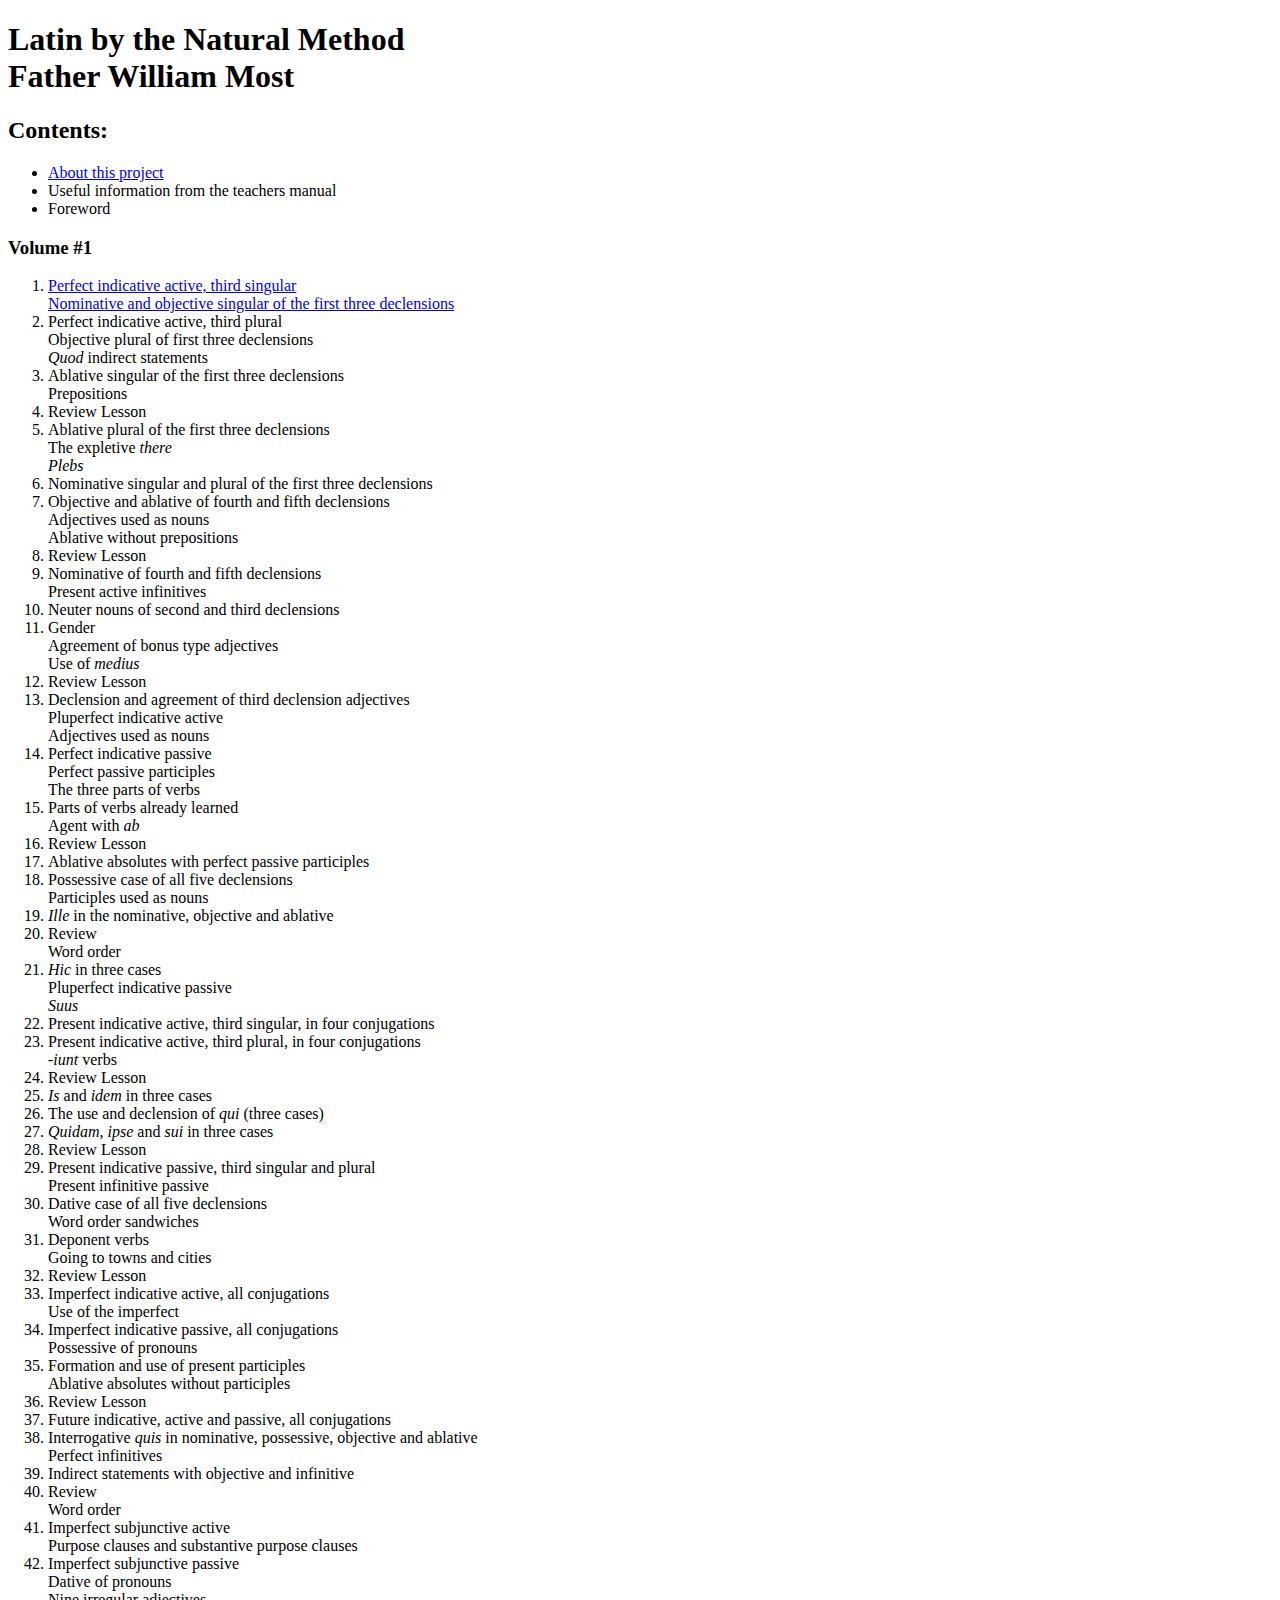
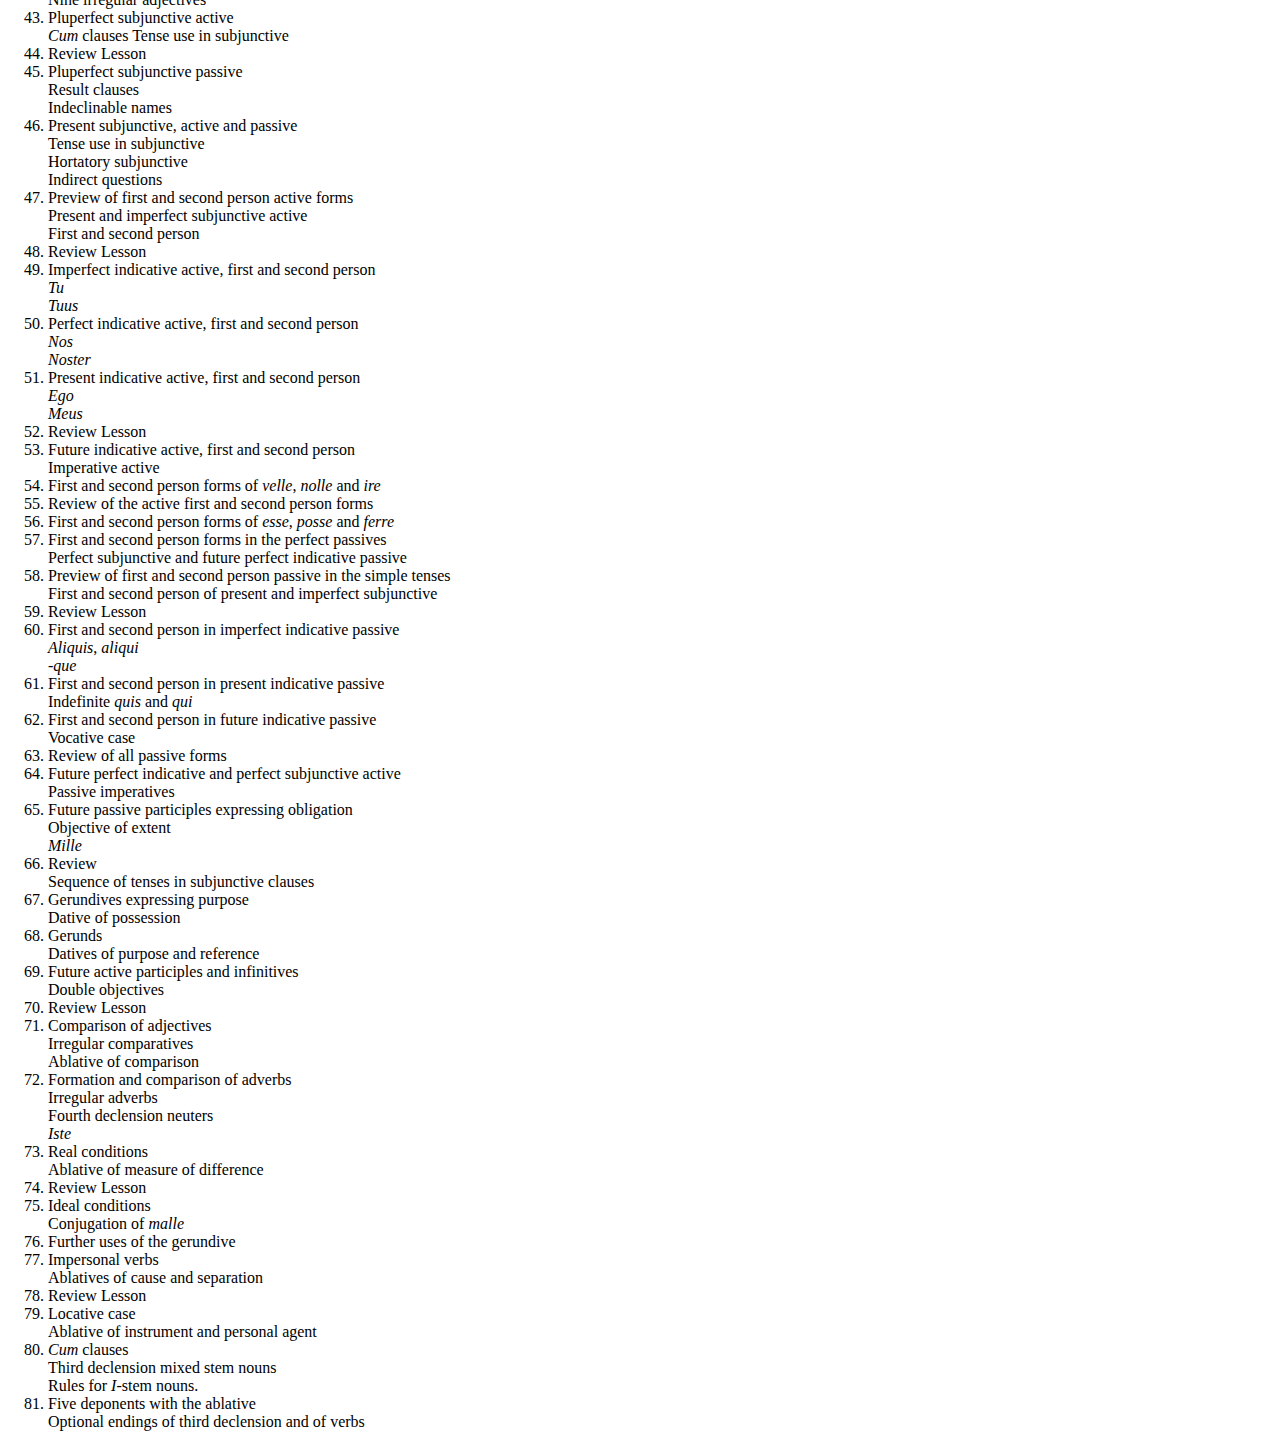
==== index.html @ 804dbb9b "Added index, about page, lesson 1" ====
<!DOCTYPE html>
<html lang="en">
    <head>
        <meta charset="UTF-8">
        <title>Latin by the Natural Method</title>
        <link rel="stylesheet" href="./style.css">
    </head>
    <body>
        <div class="index">
            <h1>Latin by the Natural Method <br>Father William Most</h1>
            <h2>Contents:</h2>
            <ul>
                <li><a href="about.html">About this project</a></li>
                <li>Useful information from the teachers manual</li>
                <li>Foreword</li>
            </ul>
            <h3>Volume #1</h3>
            <ol>
                <li><a href="vol1/vol1-lesson1.html">Perfect indicative active, third singular<br>
                    Nominative and objective singular of the first three declensions</a></li>
                <li>Perfect indicative active, third plural<br>
                    Objective plural of first three declensions<br>
                    <i>Quod</i> indirect statements</li>
                <li>Ablative singular of the first three declensions<br>
                    Prepositions </li>
                <li>Review Lesson</li>
                <li>Ablative plural of the first three declensions<br>
                    The expletive <i>there</i><br>
                    <i>Plebs</i></li>
                <li>Nominative singular and plural of the first three declensions</li>
                <li>Objective and ablative of fourth and fifth declensions<br>
                    Adjectives used as nouns<br>
                    Ablative without prepositions</li>
                <li>Review Lesson</li>
                <li>Nominative of fourth and fifth declensions<br>
                    Present active infinitives</li>
                <li>Neuter nouns of second and third declensions</li>
                <li>Gender<br>
                    Agreement of bonus type adjectives<br>
                    Use of <i>medius</i></li>
                <li>Review Lesson</li>
                <li>Declension and agreement of third declension adjectives<br>
                    Pluperfect indicative active<br>
                    Adjectives used as nouns
                </li>
                <li>Perfect indicative passive<br>
                    Perfect passive participles<br>
                    The three parts of verbs</li>
                <li>Parts of verbs already learned<br>
                    Agent with <i>ab</i></li>
                <li>Review Lesson</li>
                <li>Ablative absolutes with perfect passive participles</li>
                <li>Possessive case of all five declensions<br>
                    Participles used as nouns</li>
                <li><i>Ille</i> in the nominative, objective and ablative</li>
                <li>Review<br>
                    Word order</li>
                <li><i>Hic</i> in three cases<br>
                    Pluperfect indicative passive<br>
                    <i>Suus</i></li>
                <li>Present indicative active, third singular, in four conjugations</li>
                <li>Present indicative active, third plural, in four conjugations<br>
                    <i>-iunt</i> verbs</li>
                <li>Review Lesson</li>
                <li><i>Is</i> and <i>idem</i> in three cases</li>
                <li>The use and declension of <i>qui</i> (three cases)</li>
                <li><i>Quidam</i>, <i>ipse</i> and <i>sui</i> in three cases</li>
                <li>Review Lesson</li>
                <li>Present indicative passive, third singular and plural<br>
                    Present infinitive passive</li>
                <li>Dative case of all five declensions<br>
                    Word order sandwiches</li>
                <li>Deponent verbs<br>
                    Going to towns and cities</li>
                <li>Review Lesson</li>
                <li>Imperfect indicative active, all conjugations<br>
                    Use of the imperfect</li>
                <li>Imperfect indicative passive, all conjugations<br>
                    Possessive of pronouns</li>
                <li>Formation and use of present participles<br>
                    Ablative absolutes without participles</li>
                <li>Review Lesson</li>
                <li>Future indicative, active and passive, all conjugations</li>
                <li>Interrogative <i>quis</i> in nominative, possessive, objective and ablative<br>
                    Perfect infinitives</li>
                <li>Indirect statements with objective and infinitive</li>
                <li>Review<br>
                    Word order</li>
                <li>Imperfect subjunctive active<br>
                    Purpose clauses and substantive purpose clauses</li>
                <li>Imperfect subjunctive passive<br>
                    Dative of pronouns<br>
                    Nine irregular adjectives</li>
                <li>Pluperfect subjunctive active<br>
                    <i>Cum</i> clauses
                    Tense use in subjunctive </li>
                <li>Review Lesson</li>
                <li>Pluperfect subjunctive passive<br>
                    Result clauses<br>
                    Indeclinable names</li>
                <li>Present subjunctive, active and passive<br>
                    Tense use in subjunctive<br>
                    Hortatory subjunctive<br>
                    Indirect questions</li>
                <li>Preview of first and second person active forms<br>
                    Present and imperfect subjunctive active<br>
                    First and second person</li>
                <li>Review Lesson</li>
                <li>Imperfect indicative active, first and second person<br>
                <i>Tu</i><br>
                <i>Tuus</i></li>
                <li>Perfect indicative active, first and second person<br>
                    <i>Nos</i><br>
                    <i>Noster</i></li>
                <li>Present indicative active, first and second person<br>
                    <i>Ego</i><br>
                    <i>Meus</i></li>
                <li>Review Lesson</li>
                <li>Future indicative active, first and second person<br>
                    Imperative active</li>
                <li>First and second person forms of <i>velle</i>, <i>nolle</i> and <i>ire</i></li>
                <li>Review of the active first and second person forms</li>
                <li>First and second person forms of <i>esse</i>, <i>posse</i> and <i>ferre</i></li>
                <li>First and second person forms in the perfect passives<br>
                    Perfect subjunctive and future perfect indicative passive</li>
                <li>Preview of first and second person passive in the simple tenses<br>
                    First and second person of present and imperfect subjunctive</li>
                <li>Review Lesson</li>
                <li>First and second person in imperfect indicative passive<br>
                    <i>Aliquis</i>, <i>aliqui</i><br>
                    <i>-que</i></li>
                <li>First and second person in present indicative passive<br>
                    Indefinite <i>quis</i> and <i>qui</i></li>
                <li>First and second person in future indicative passive<br>
                    Vocative case</li>
                <li>Review of all passive forms</li>
                <li>Future perfect indicative and perfect subjunctive active<br>
                    Passive imperatives</li>
                <li>Future passive participles expressing obligation<br>
                    Objective of extent<br>
                    <i>Mille</i></li>
                <li>Review<br>
                    Sequence of tenses in subjunctive clauses </li>
                <li>Gerundives expressing purpose<br>
                    Dative of possession</li>
                <li>Gerunds<br>
                    Datives of purpose and reference</li>
                <li>Future active participles and infinitives<br>
                    Double objectives</li>
                <li>Review Lesson</li>
                <li>Comparison of adjectives<br>
                    Irregular comparatives<br>
                    Ablative of comparison</li>
                <li>Formation and comparison of adverbs<br>
                    Irregular adverbs<br>
                    Fourth declension neuters<br>
                    <i>Iste</i></li>
                <li>Real conditions<br>
                    Ablative of measure of difference</li>
                <li>Review Lesson</li>
                <li>Ideal conditions<br>
                    Conjugation of <i>malle</i></li>
                <li>Further uses of the gerundive</li>
                <li>Impersonal verbs<br>
                    Ablatives of cause and separation</li>
                <li>Review Lesson</li>
                <li>Locative case<br>
                    Ablative of instrument and personal agent</li>
                <li><i>Cum</i> clauses<br>
                    Third declension mixed stem nouns<br>
                    Rules for <i>I</i>-stem nouns.</li>
                <li>Five deponents with the ablative<br>
                    Optional endings of third declension and of verbs</li>
            </ol>
        </div>
    </body>
</html>
---- style.css ----
blockquote {
    font-style: italic;
}

span.word:hover {
    color: gray;
    font-weight: 500;
    cursor: pointer;
}

span.highlighted:hover,
span.highlighted {
    color: red;
    font-weight: 500;
}
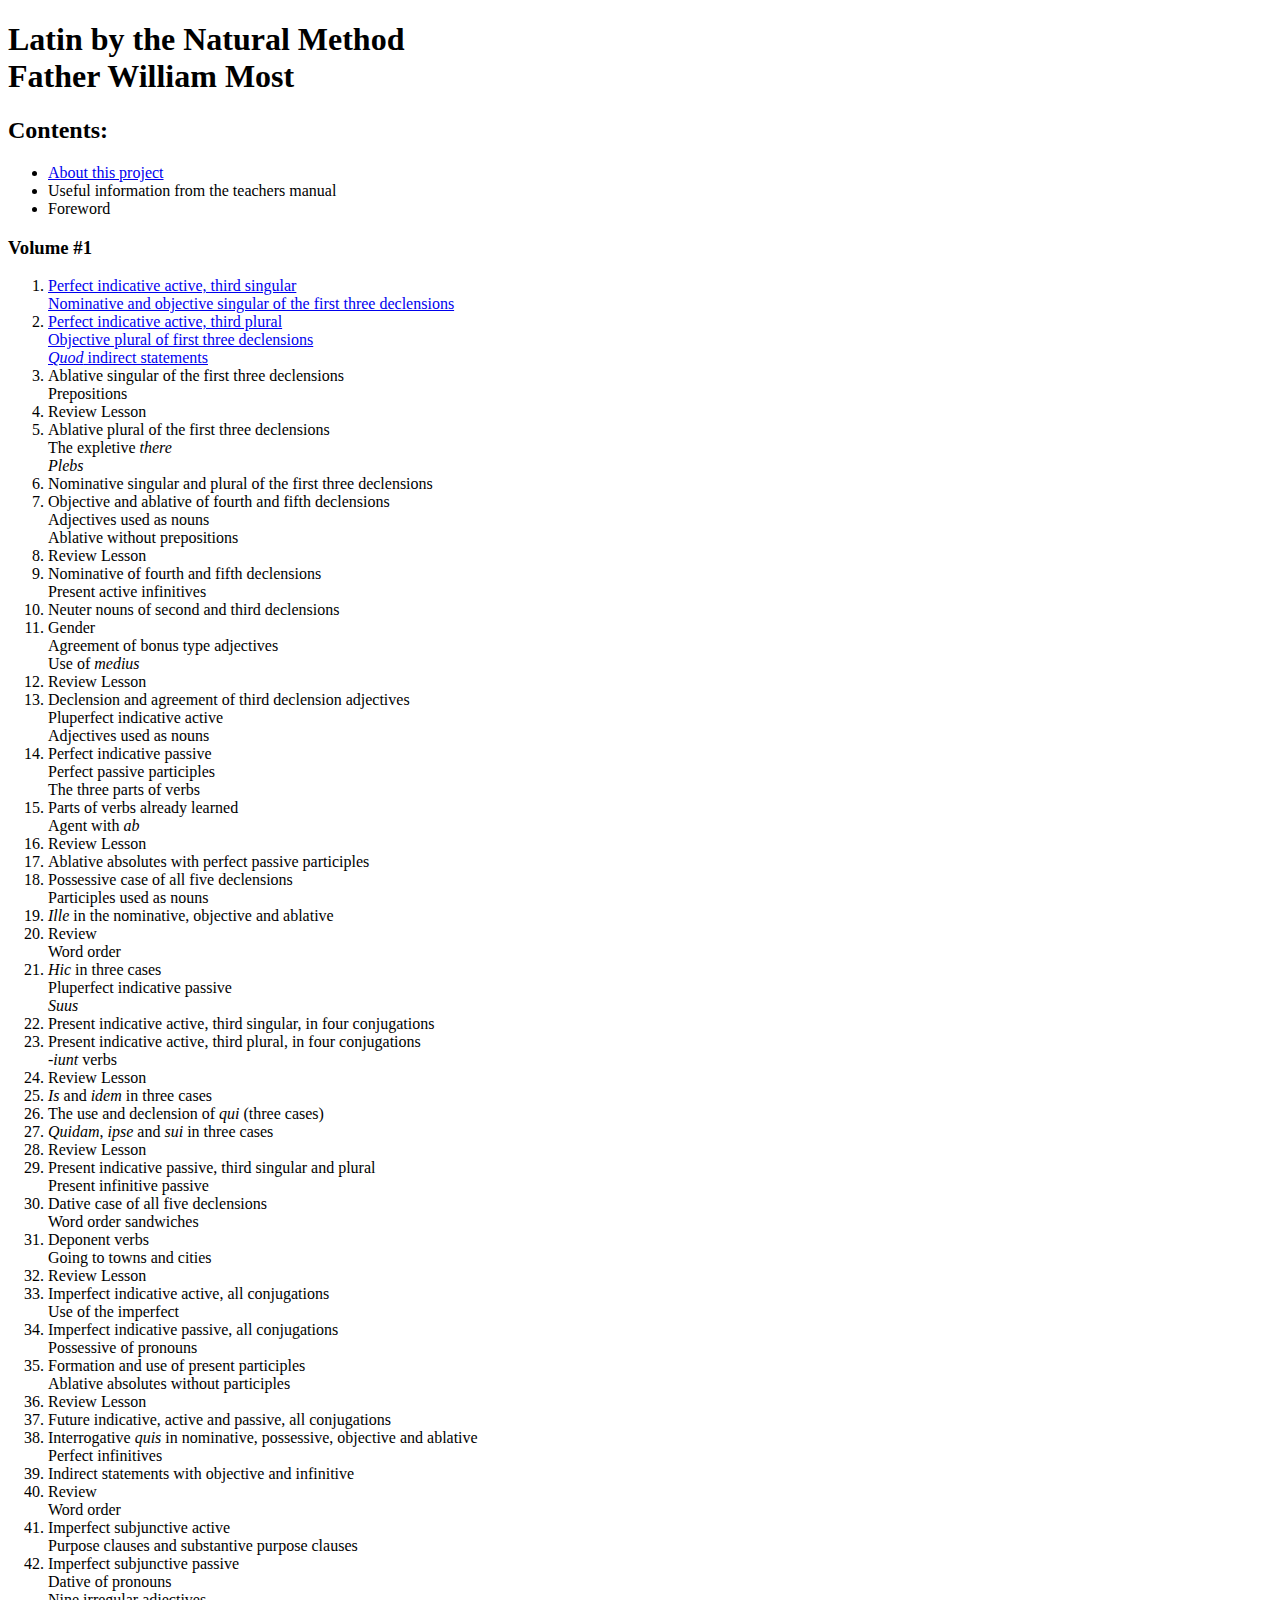
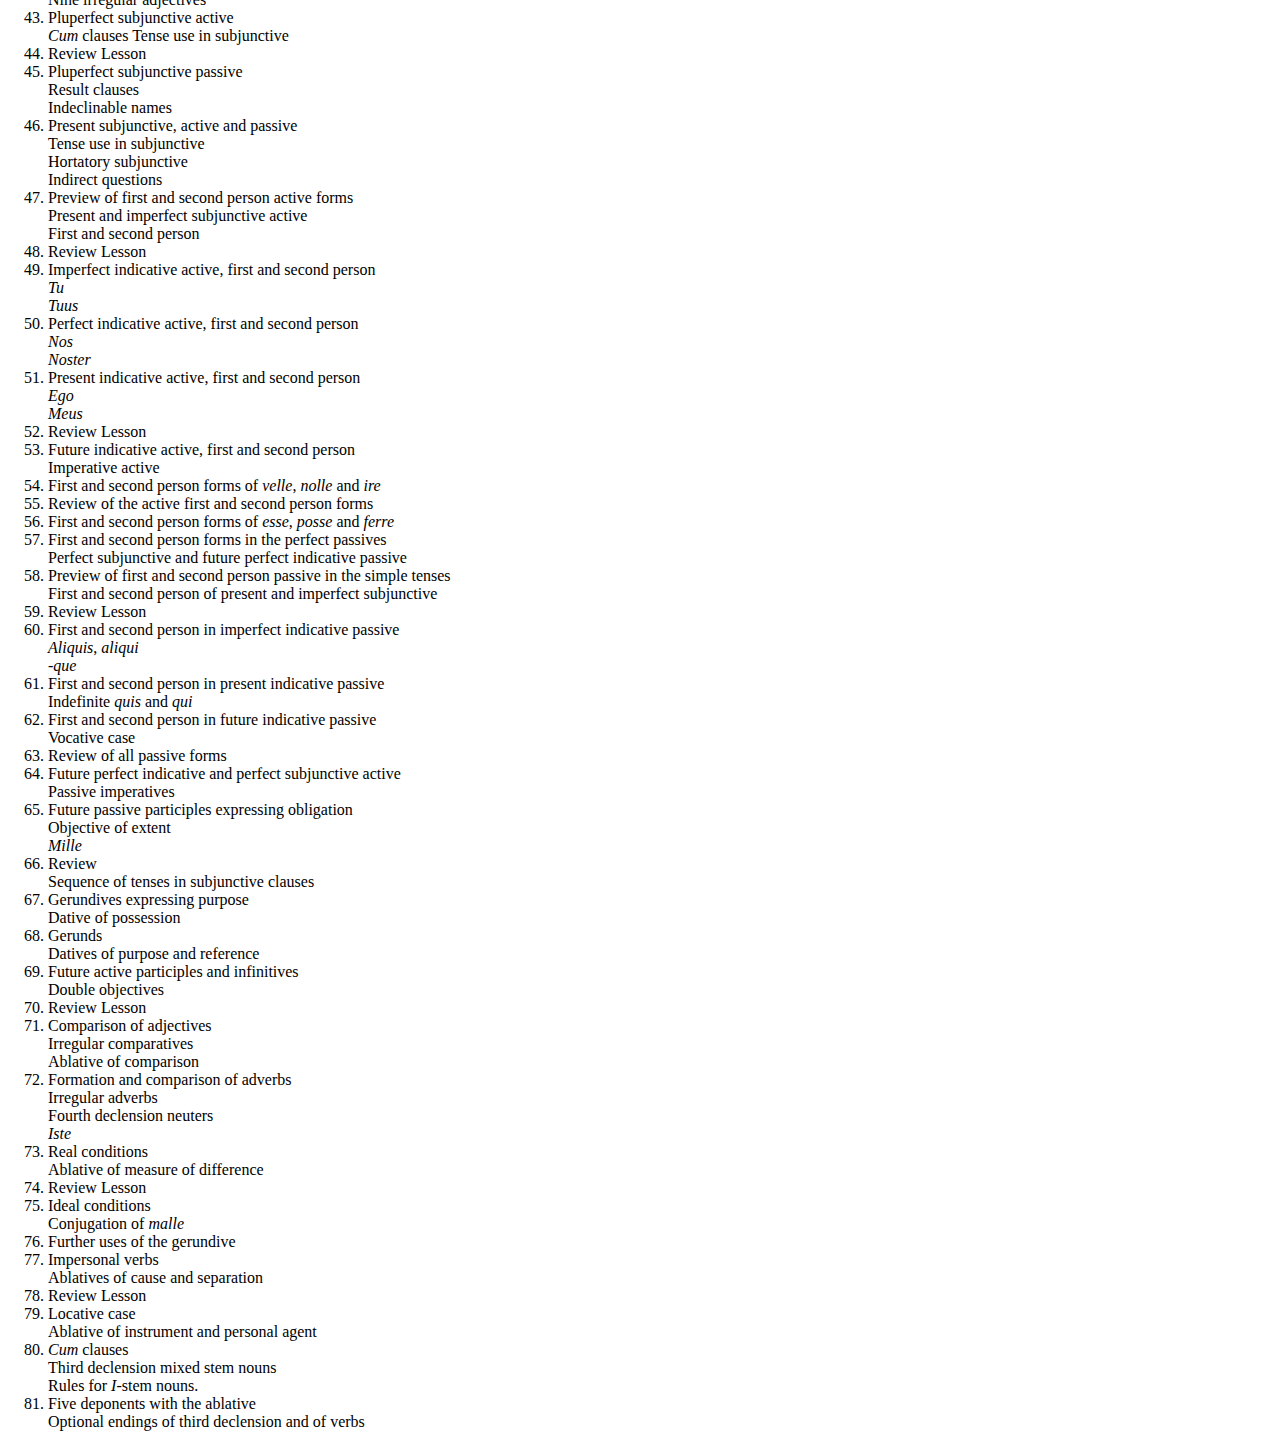
==== commit 1acf1948: "Added 2nd lesson, & directory loop to check-words" ====
--- a/index.html
+++ b/index.html
@@ -18,9 +18,9 @@
             <ol>
                 <li><a href="vol1/vol1-lesson1.html">Perfect indicative active, third singular<br>
                     Nominative and objective singular of the first three declensions</a></li>
-                <li>Perfect indicative active, third plural<br>
+                <li><a href="vol1/vol1-lesson2.html">Perfect indicative active, third plural<br>
                     Objective plural of first three declensions<br>
-                    <i>Quod</i> indirect statements</li>
+                    <i>Quod</i> indirect statements</a></li>
                 <li>Ablative singular of the first three declensions<br>
                     Prepositions </li>
                 <li>Review Lesson</li>
--- a/style.css
+++ b/style.css
@@ -13,3 +13,43 @@
     color: red;
     font-weight: 500;
 }
+
+.wrap-text {
+    overflow: auto;
+    height: 80vh;
+    line-height: 150%;
+    font-size: 24px;
+    padding: 0.5vh 2.5vh;
+}
+
+#definition {
+    border-top: 3px solid #ef5350;
+    font-size: 28px;
+    padding: 0.25vh 2.5vh;
+}
+
+.navbar {
+    font-size: 20px;
+    padding: 0.5vh;
+    color: white;
+    background-color: #ef5350;
+}
+
+div.navbar > a {
+    text-decoration: none;
+    color: white;
+}
+
+.defined_word,
+#defined_word {
+    color: red;
+    font-weight: bold;
+    font-size: 32px;
+}
+
+.grammar,
+#grammar {
+    color: blue;
+    font-size: 26px;
+    font-style: italic;
+}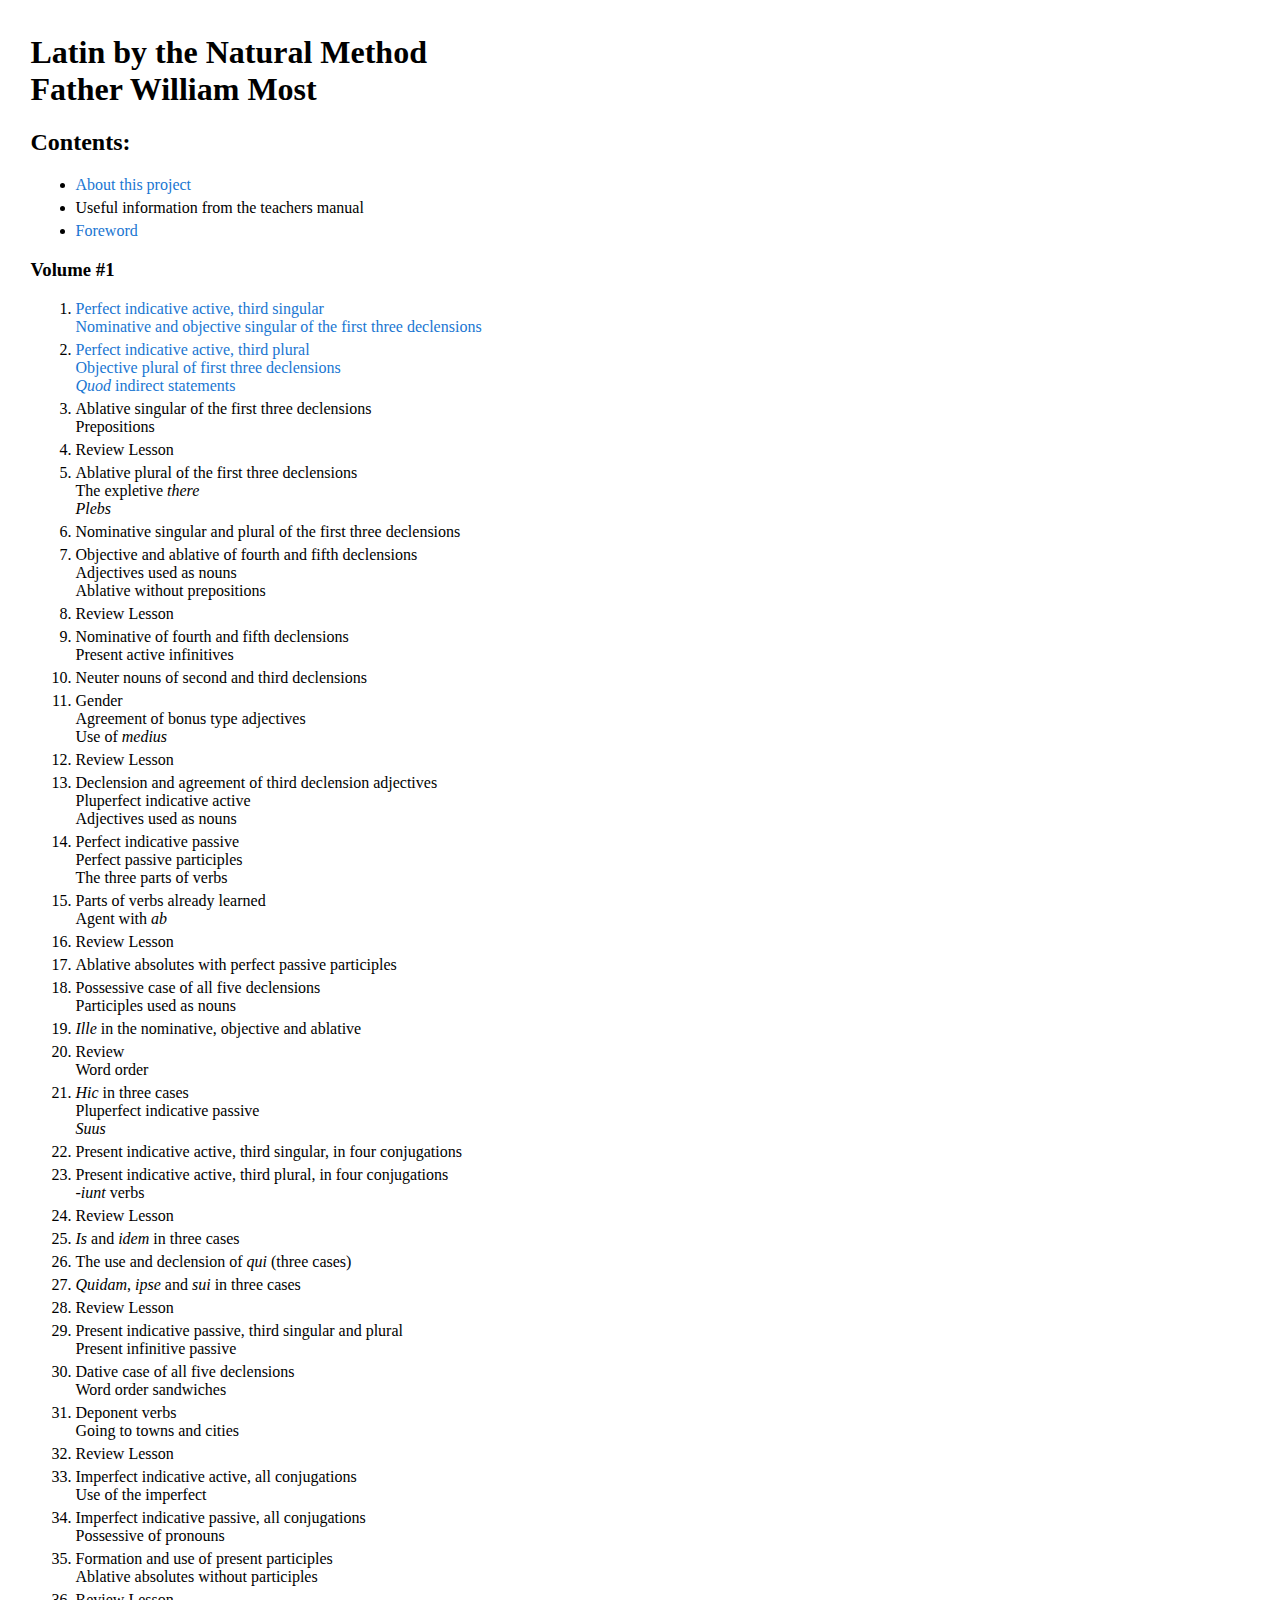
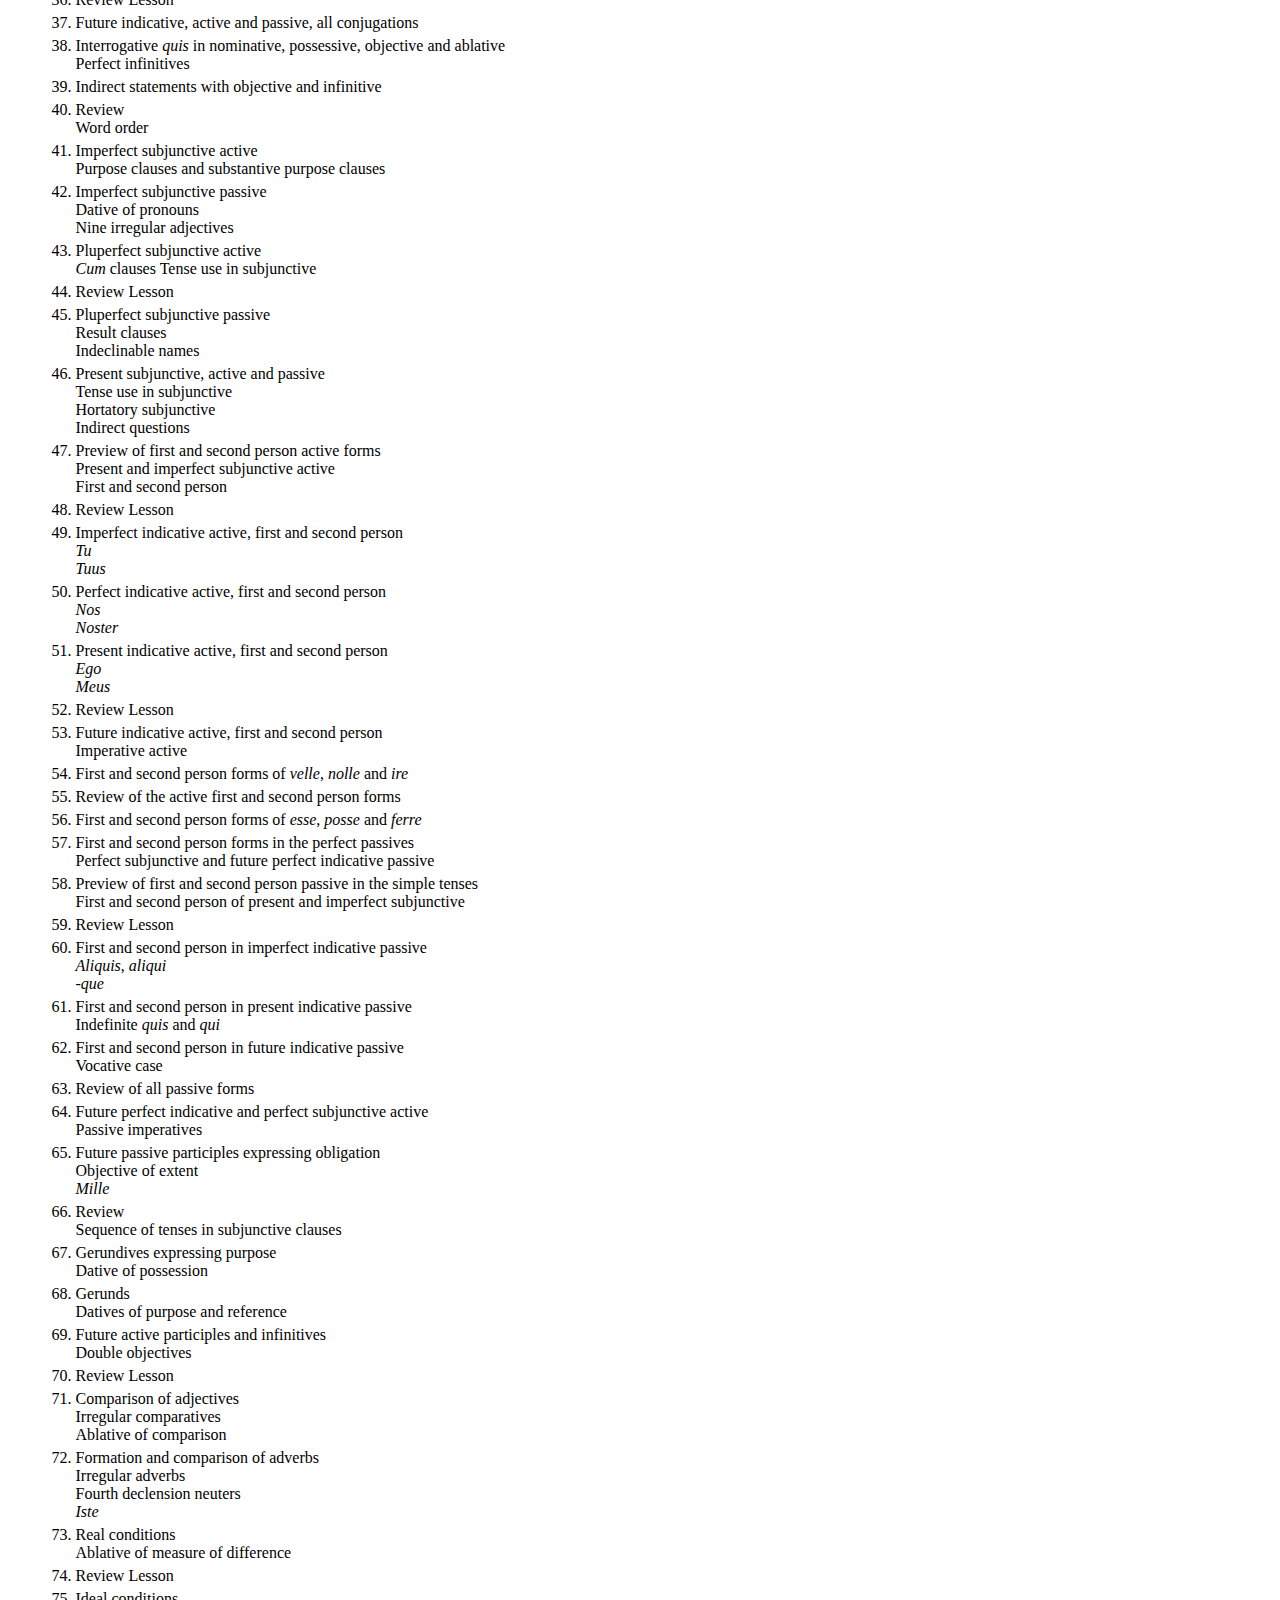
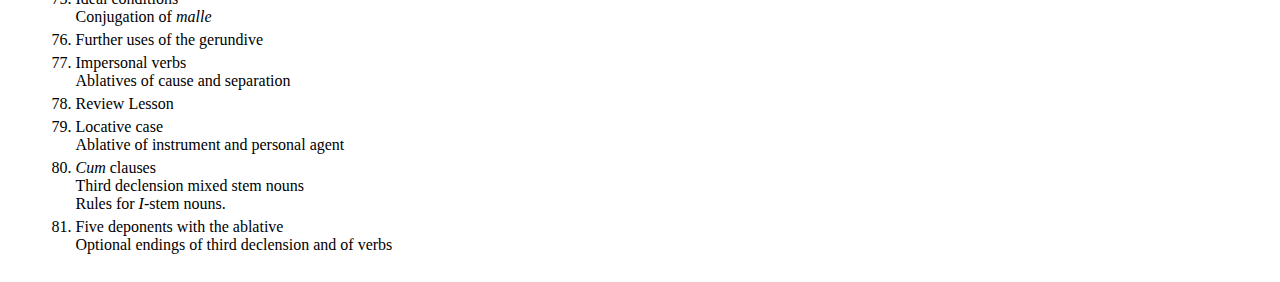
==== commit 03e3a8aa: "Added foreword" ====
--- a/index.html
+++ b/index.html
@@ -12,7 +12,7 @@
             <ul>
                 <li><a href="about.html">About this project</a></li>
                 <li>Useful information from the teachers manual</li>
-                <li>Foreword</li>
+                <li><a href="foreword.html">Foreword</a></li>
             </ul>
             <h3>Volume #1</h3>
             <ol>
--- a/style.css
+++ b/style.css
@@ -22,17 +22,34 @@
     padding: 0.5vh 2.5vh;
 }
 
+div.index {
+    padding: 0.5vh 2.5vh;
+}
+
+a, a:visited, a:hover, a:active {
+    color: #1976d2;
+    text-decoration: none;
+}  
+
+div.index > ol > li,
+div.index > ul > li {
+    margin: 5px;
+}
+
 #definition {
-    border-top: 3px solid #ef5350;
+    /* Original color: #ef5350; */
+    border-top: 3px solid #1976d2;
     font-size: 28px;
+    overflow: auto;
     padding: 0.25vh 2.5vh;
 }
 
 .navbar {
+    /* Original color: #ef5350; */
     font-size: 20px;
     padding: 0.5vh;
     color: white;
-    background-color: #ef5350;
+    background-color: #1976d2;
 }
 
 div.navbar > a {
@@ -49,7 +66,7 @@
 
 .grammar,
 #grammar {
-    color: blue;
+    color: #1919d1;
     font-size: 26px;
     font-style: italic;
 }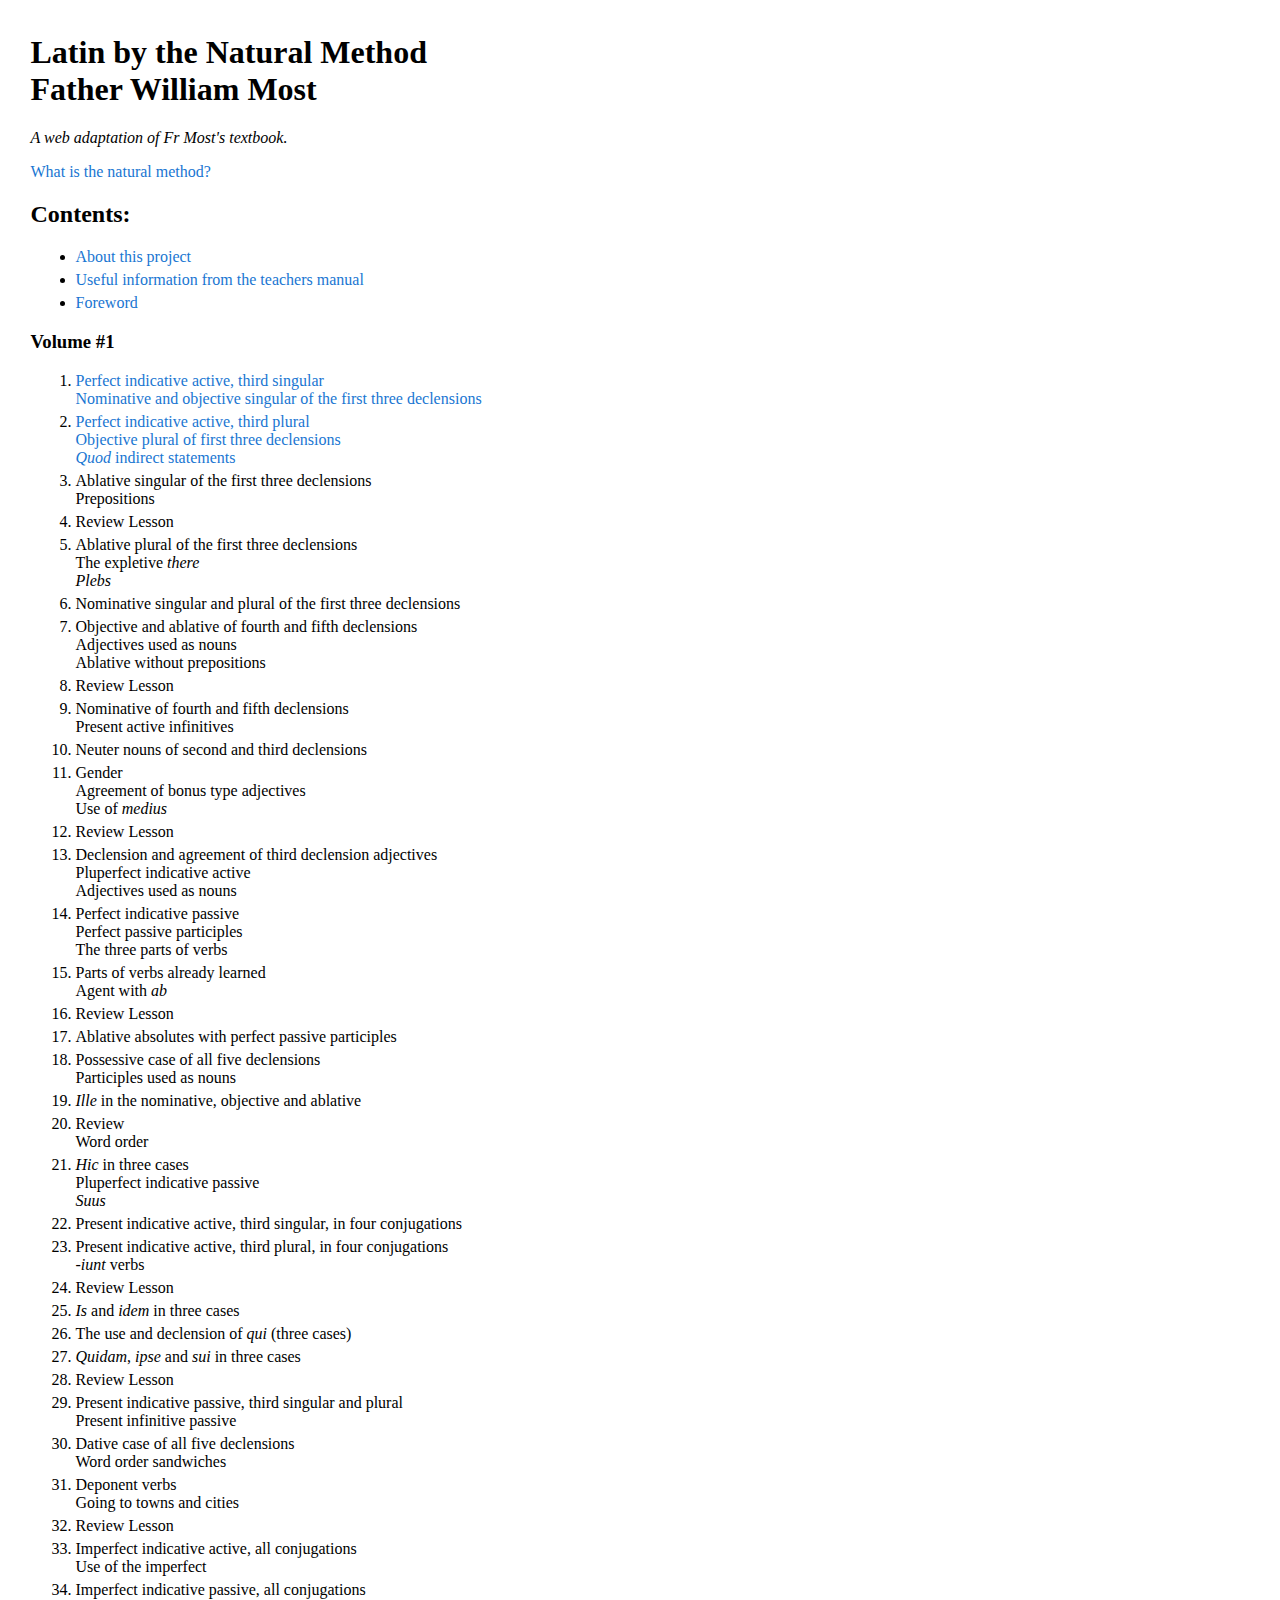
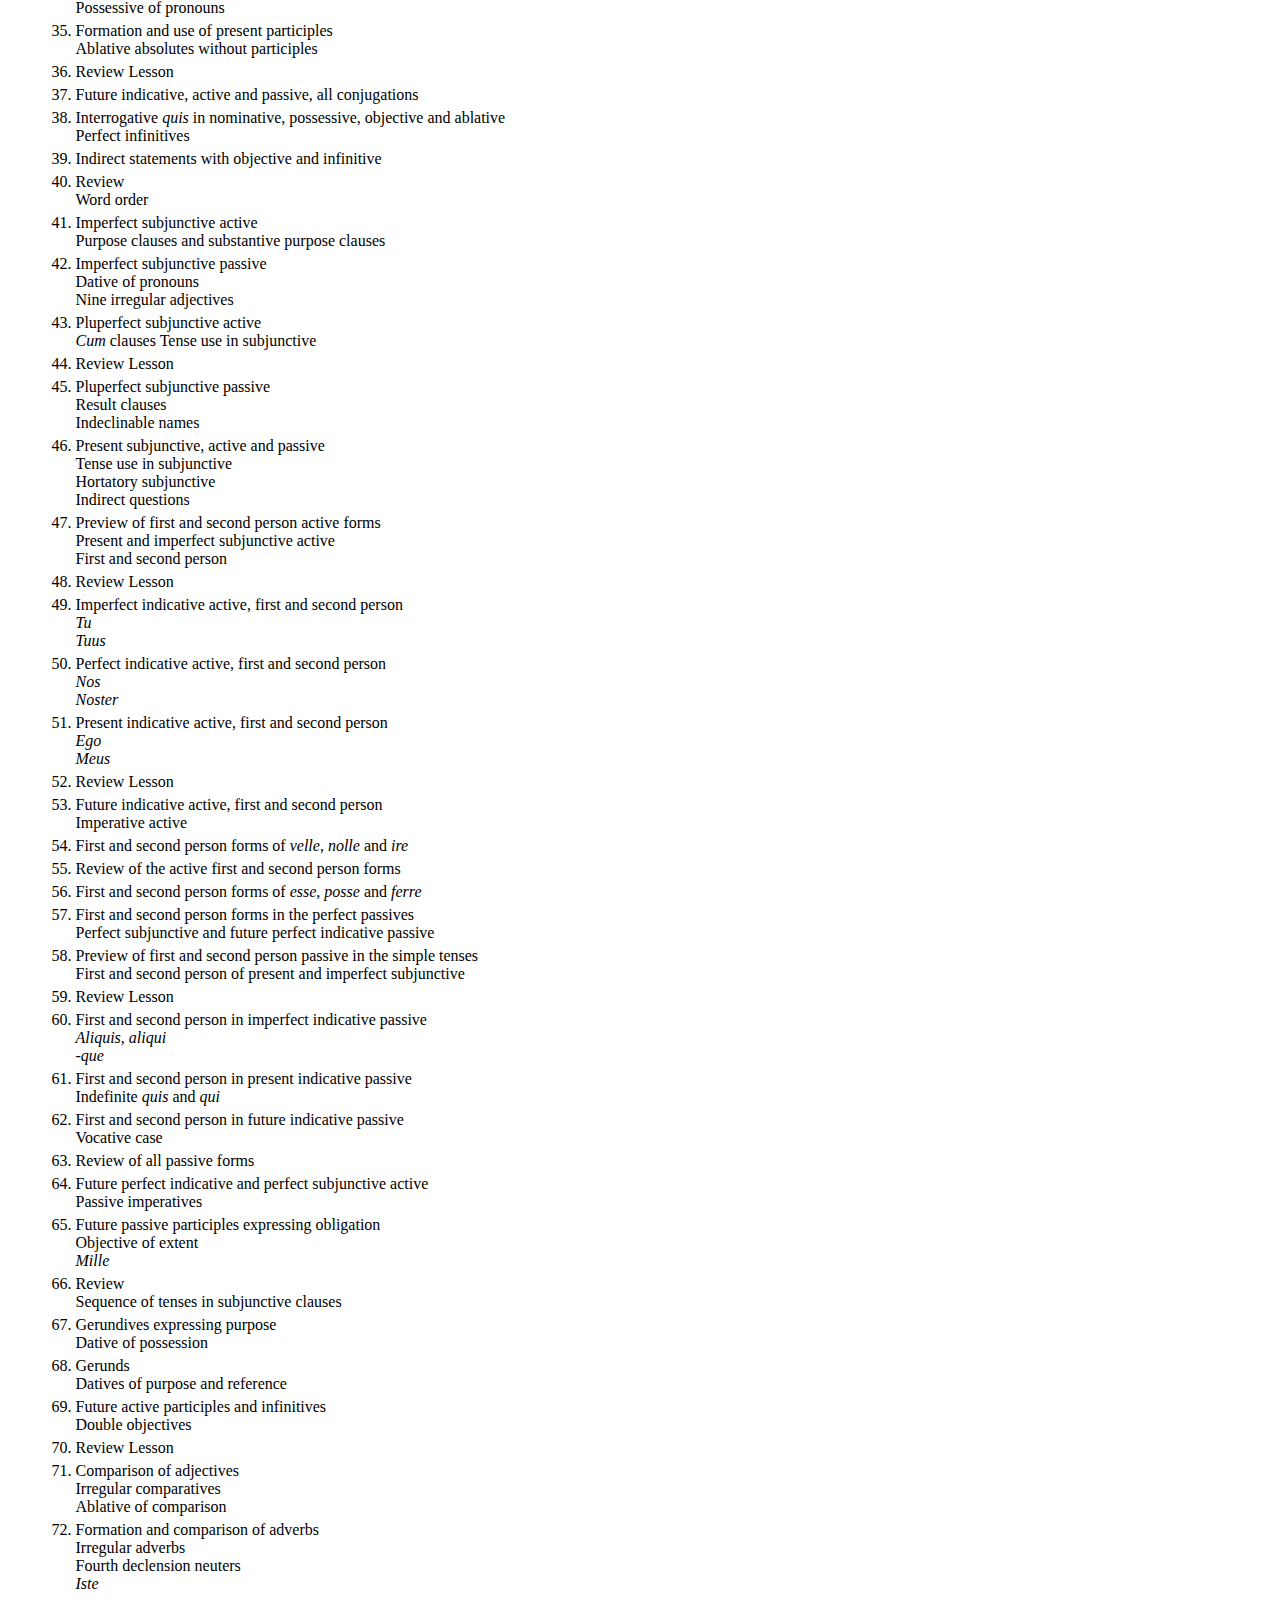
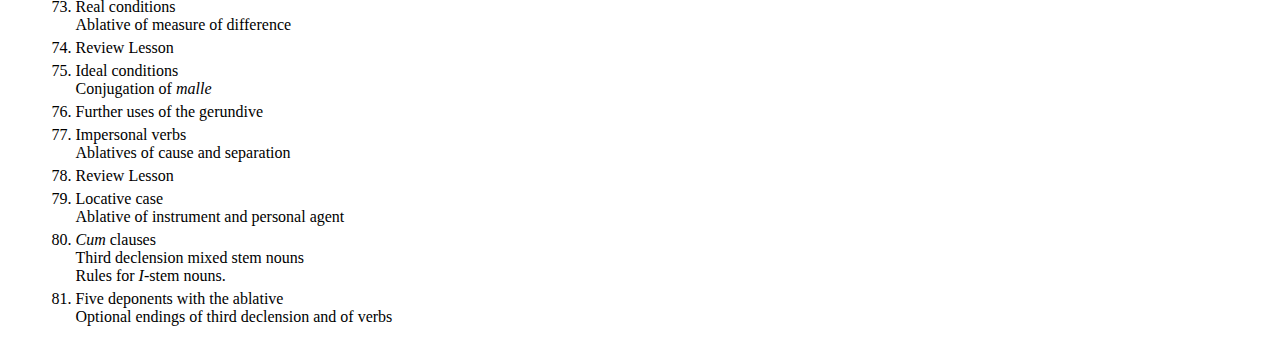
==== commit 9f75c7a0: "Added grammar explanations in" ====
--- a/index.html
+++ b/index.html
@@ -8,10 +8,12 @@
     <body>
         <div class="index">
             <h1>Latin by the Natural Method <br>Father William Most</h1>
+            <p><i>A web adaptation of Fr Most's textbook.</i></p>
+            <p><a href="https://blog.nina.coffee/2018/08/27/all_nature_method_books.html#what-is-the-nature-method">What is the natural method?</a></p>
             <h2>Contents:</h2>
             <ul>
                 <li><a href="about.html">About this project</a></li>
-                <li>Useful information from the teachers manual</li>
+                <li><a href="manual.html">Useful information from the teachers manual</a></li>
                 <li><a href="foreword.html">Foreword</a></li>
             </ul>
             <h3>Volume #1</h3>
--- a/style.css
+++ b/style.css
@@ -69,4 +69,9 @@
     color: #1919d1;
     font-size: 26px;
     font-style: italic;
+}
+
+.explanation {
+    border-top: 2px solid #c0c0c0;
+    border-bottom: 2px solid #c0c0c0;
 }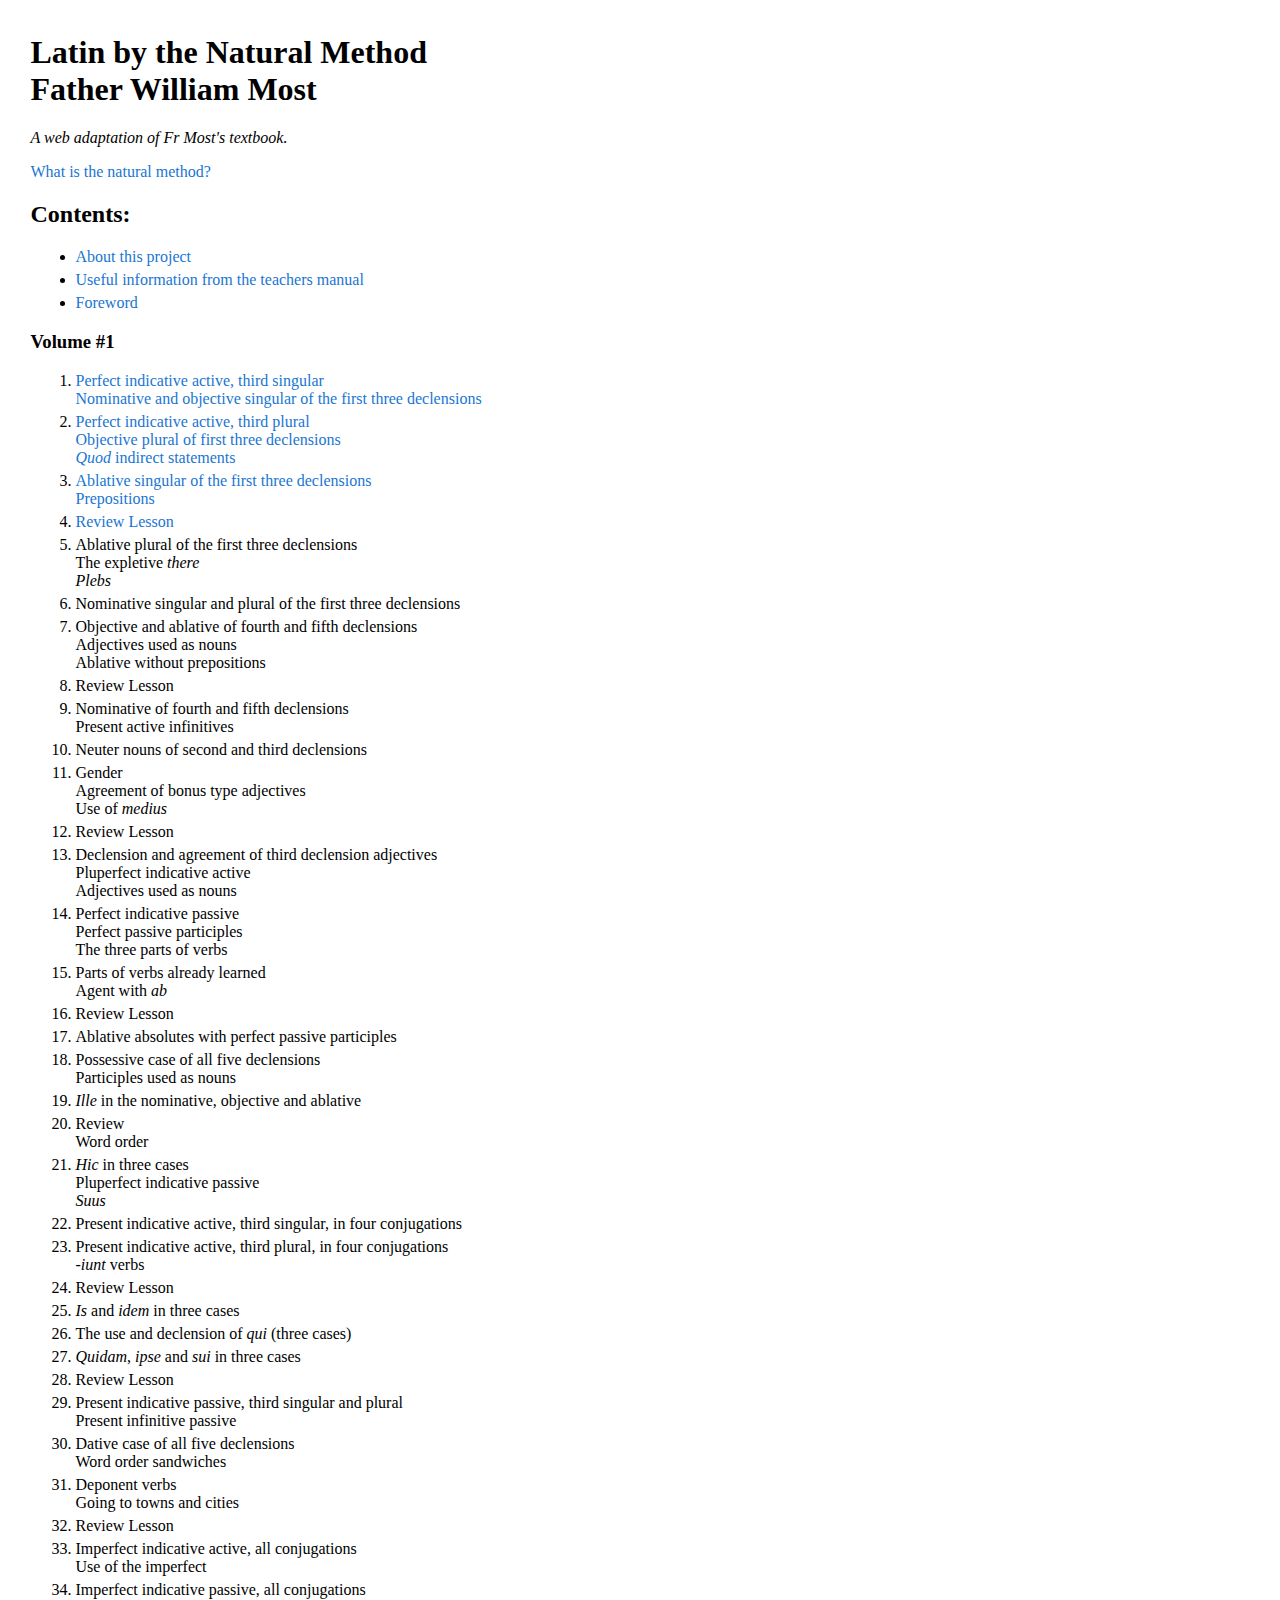
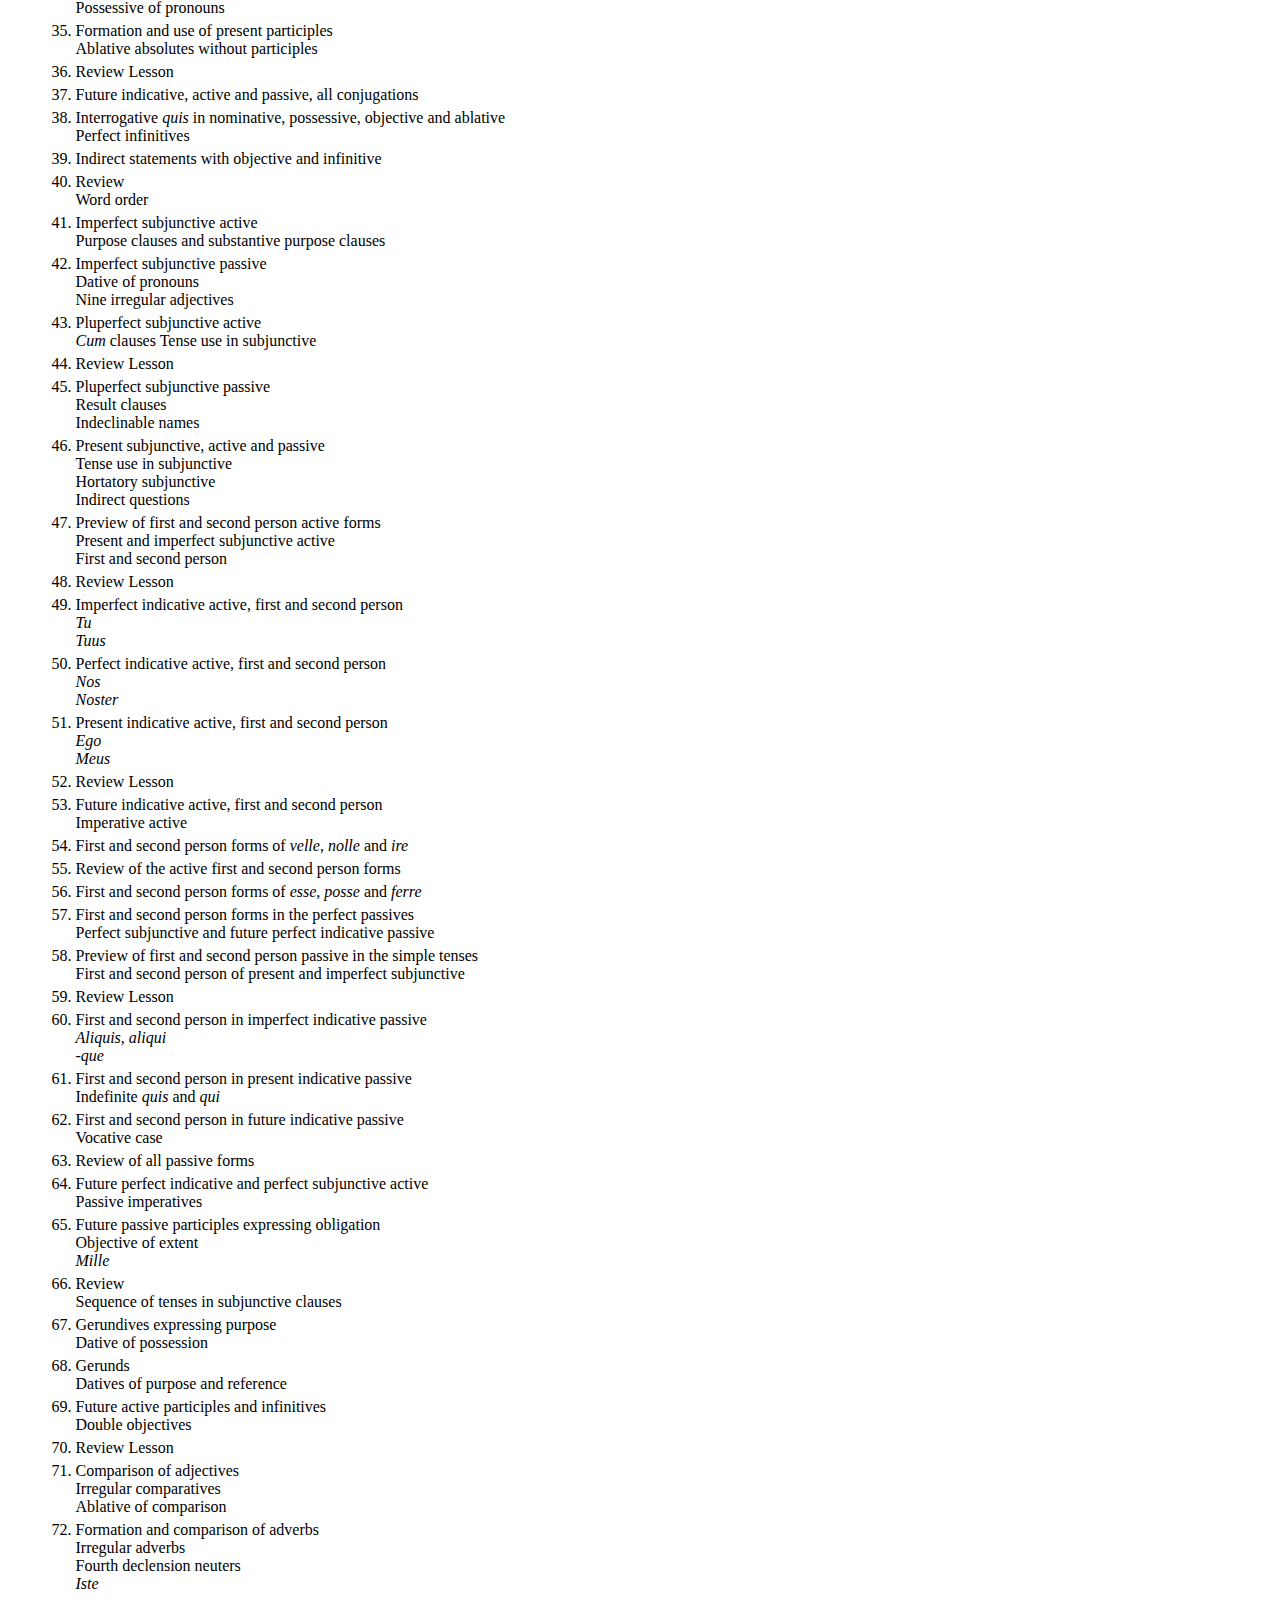
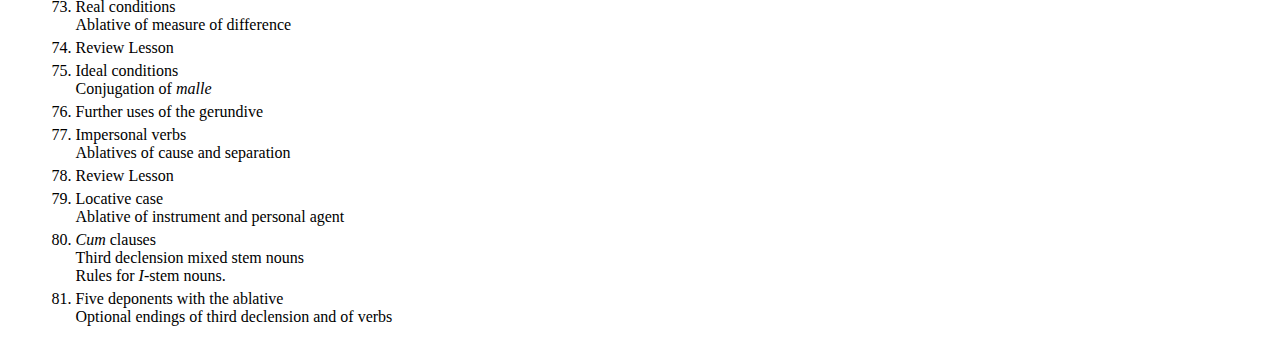
==== commit 391ed621: "Added lessons 3 and 4" ====
--- a/index.html
+++ b/index.html
@@ -23,9 +23,9 @@
                 <li><a href="vol1/vol1-lesson2.html">Perfect indicative active, third plural<br>
                     Objective plural of first three declensions<br>
                     <i>Quod</i> indirect statements</a></li>
-                <li>Ablative singular of the first three declensions<br>
-                    Prepositions </li>
-                <li>Review Lesson</li>
+                <li><a href="vol1/vol1-lesson3.html">Ablative singular of the first three declensions<br>
+                    Prepositions </a></li>
+                <li><a href="vol1/vol1-lesson4.html">Review Lesson</a></li>
                 <li>Ablative plural of the first three declensions<br>
                     The expletive <i>there</i><br>
                     <i>Plebs</i></li>
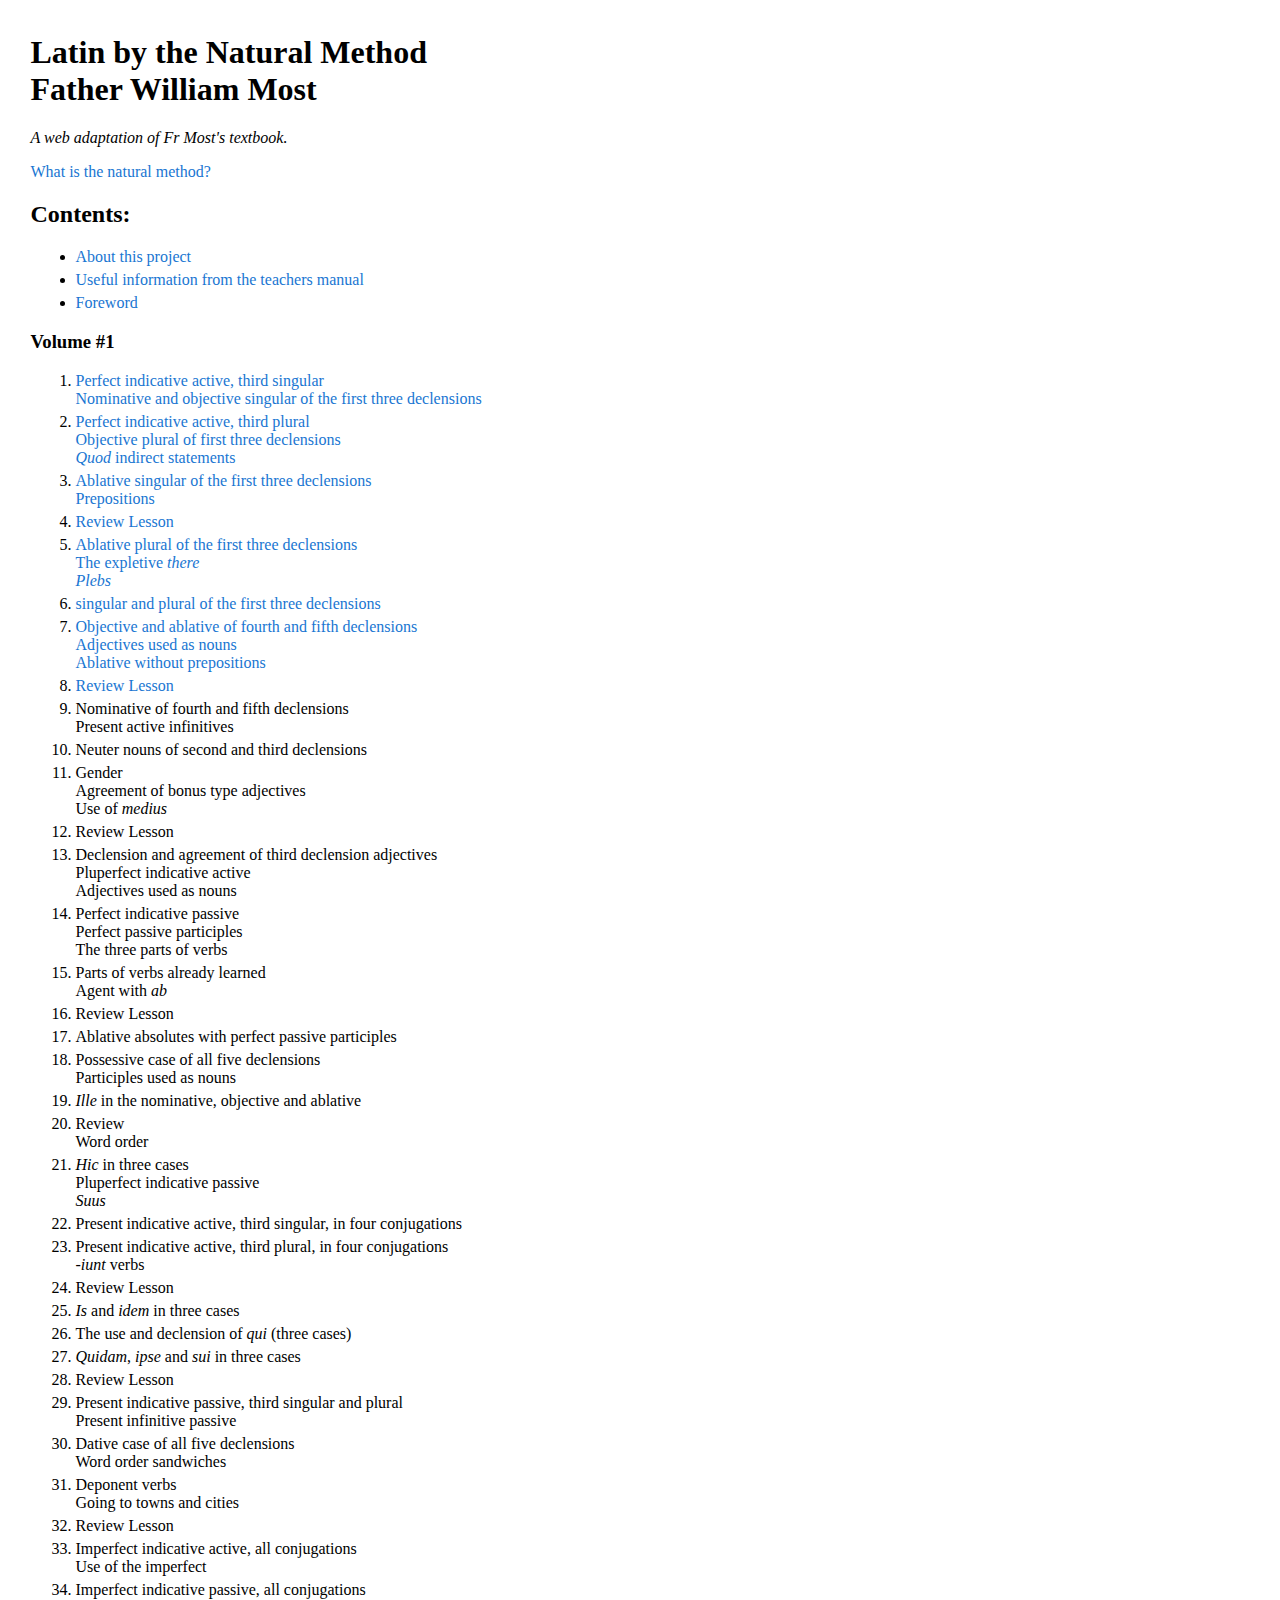
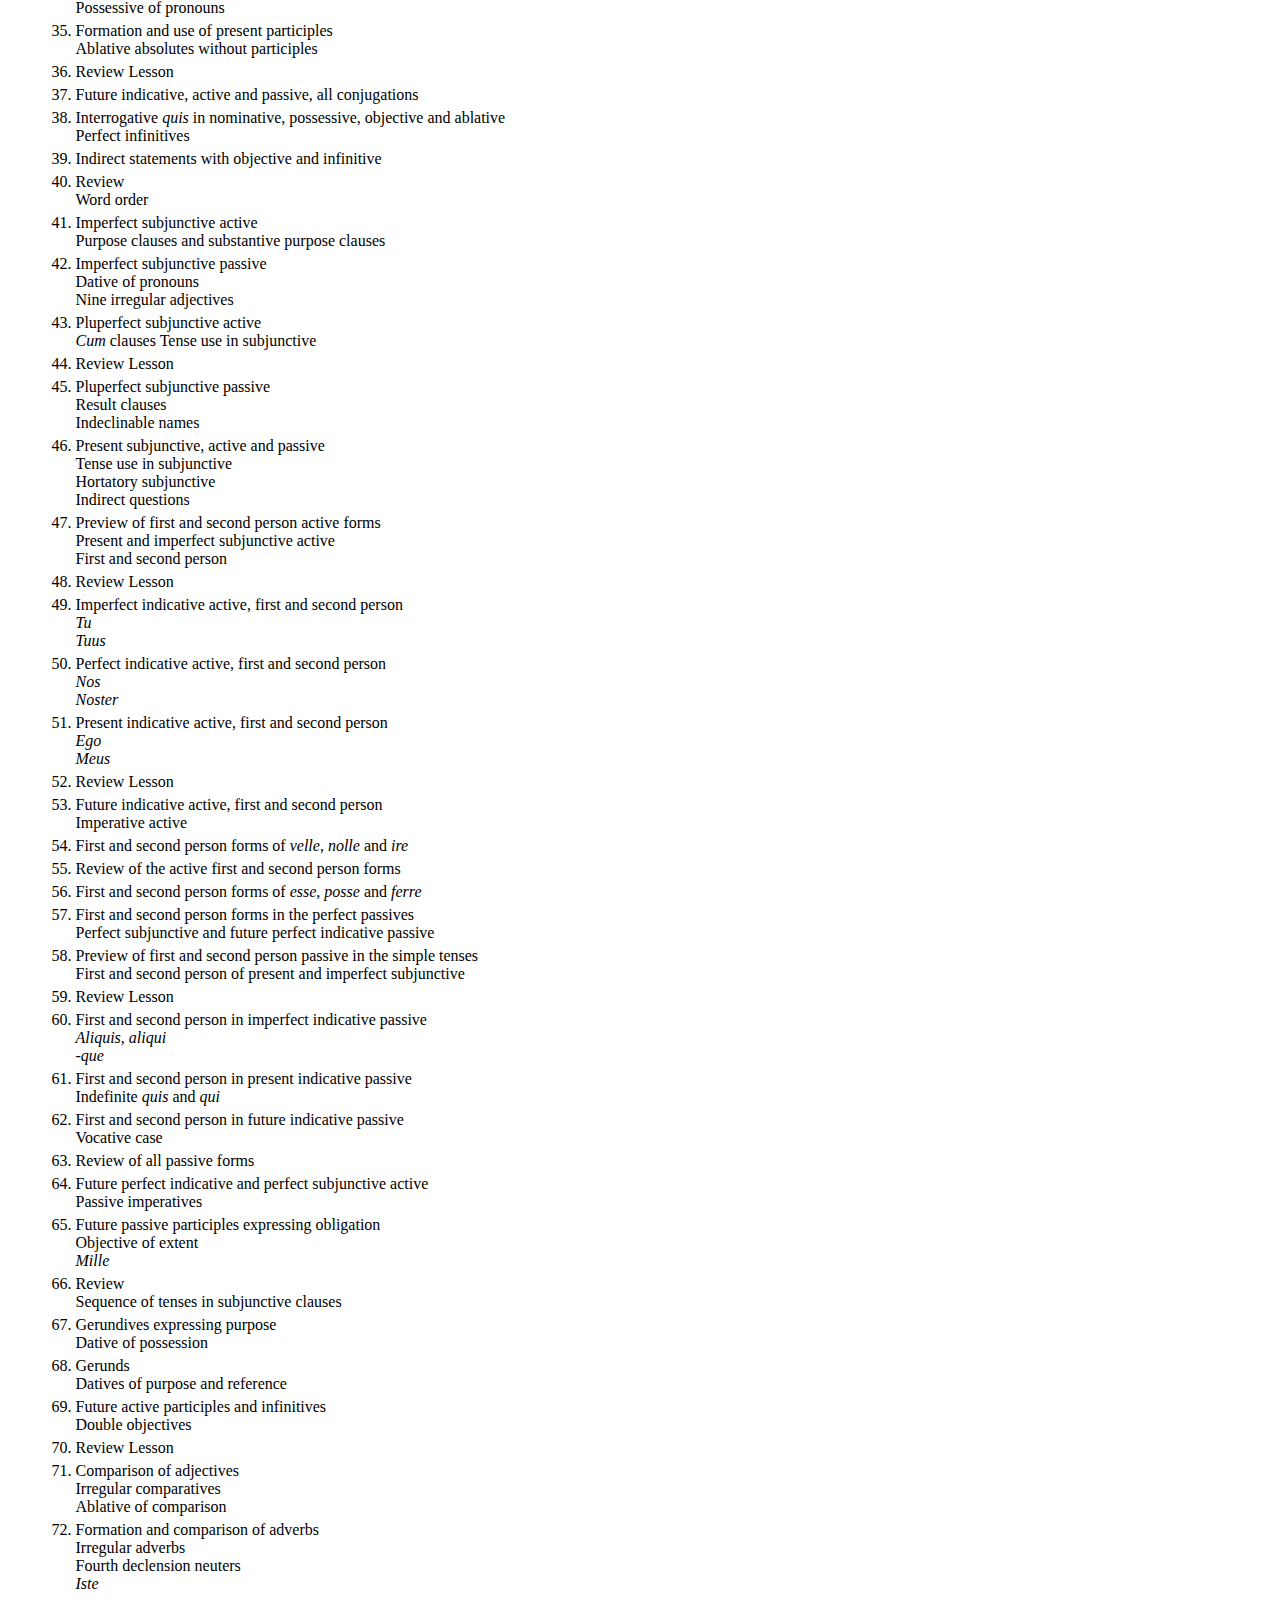
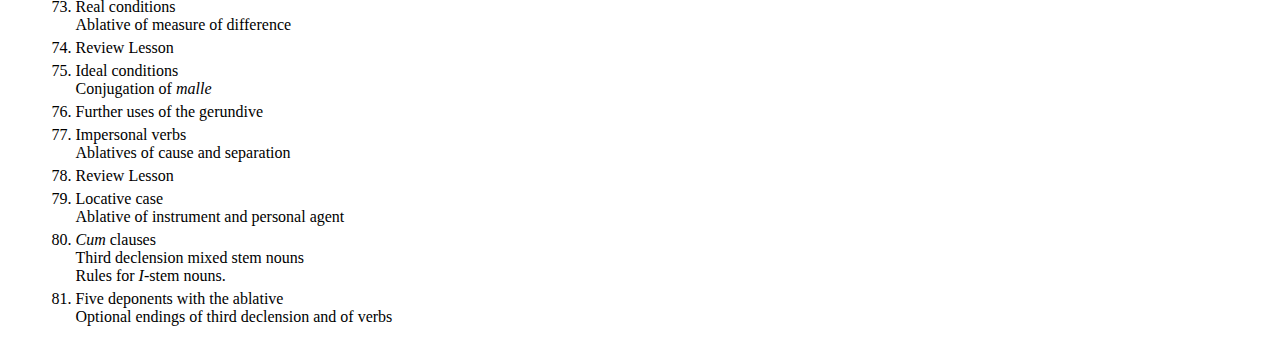
==== commit 54e5289a: "Added text for Lessons 5 - 8" ====
--- a/index.html
+++ b/index.html
@@ -26,14 +26,14 @@
                 <li><a href="vol1/vol1-lesson3.html">Ablative singular of the first three declensions<br>
                     Prepositions </a></li>
                 <li><a href="vol1/vol1-lesson4.html">Review Lesson</a></li>
-                <li>Ablative plural of the first three declensions<br>
+                <li><a href="vol1/vol1-lesson5.html">Ablative plural of the first three declensions<br>
                     The expletive <i>there</i><br>
-                    <i>Plebs</i></li>
-                <li>Nominative singular and plural of the first three declensions</li>
-                <li>Objective and ablative of fourth and fifth declensions<br>
+                    <i>Plebs</i></a></li>
+                <li><a href="vol1/vol1-lesson6.html">singular and plural of the first three declensions</a></li>
+                <li><a href="vol1/vol1-lesson7.html">Objective and ablative of fourth and fifth declensions<br>
                     Adjectives used as nouns<br>
-                    Ablative without prepositions</li>
-                <li>Review Lesson</li>
+                    Ablative without prepositions</a></li>
+                <li><a href="vol1/vol1-lesson8.html">Review Lesson</a></li>
                 <li>Nominative of fourth and fifth declensions<br>
                     Present active infinitives</li>
                 <li>Neuter nouns of second and third declensions</li>
